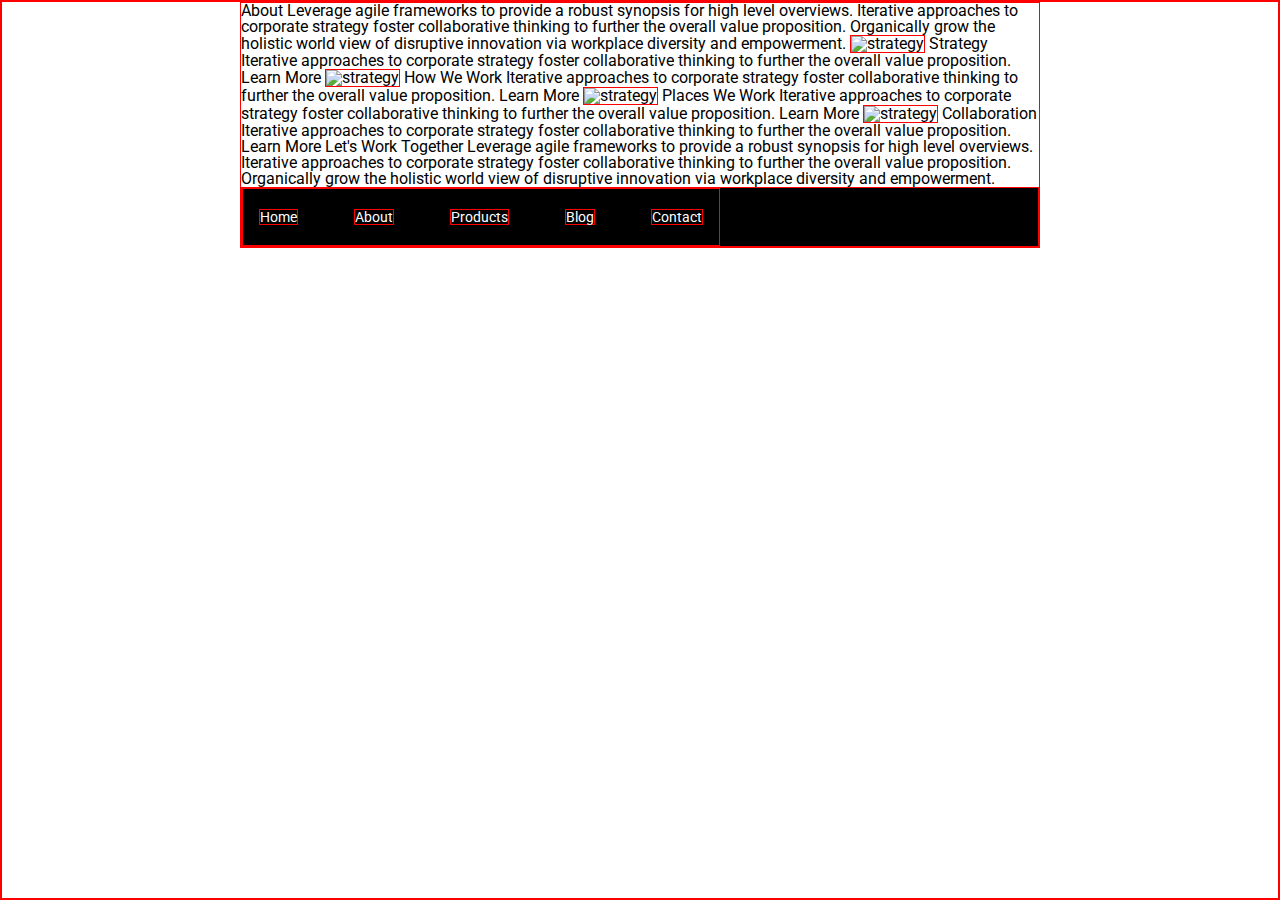
==== about.html @ f7fc308b "autoformat about.html" ====
<!doctype html>

<html lang="en">

<head>
  <meta charset="utf-8">

  <title>Sprint Challenge - About</title>

  <link href="https://fonts.googleapis.com/css?family=Roboto|Rubik" rel="stylesheet">
  <link rel="stylesheet" href="css/index.css">

</head>

<body>

  <div class="container about-page">

    About

    Leverage agile frameworks to provide a robust synopsis for high level overviews. Iterative approaches to corporate
    strategy foster collaborative thinking to further the overall value proposition. Organically grow the holistic world
    view of disruptive innovation via workplace diversity and empowerment.


    <img src="img/about-plan.png" alt="strategy">

    Strategy

    Iterative approaches to corporate strategy foster collaborative thinking to further the overall value proposition.

    Learn More



    <img src="img/about-working.png" alt="strategy">

    How We Work

    Iterative approaches to corporate strategy foster collaborative thinking to further the overall value proposition.

    Learn More



    <img src="img/about-office.png" alt="strategy">

    Places We Work

    Iterative approaches to corporate strategy foster collaborative thinking to further the overall value proposition.

    Learn More

    <img src="img/about-meeting.png" alt="strategy">

    Collaboration

    Iterative approaches to corporate strategy foster collaborative thinking to further the overall value proposition.

    Learn More

    Let's Work Together

    Leverage agile frameworks to provide a robust synopsis for high level overviews. Iterative approaches to corporate
    strategy foster collaborative thinking to further the overall value proposition. Organically grow the holistic world
    view of disruptive innovation via workplace diversity and empowerment.

    <footer>
      <nav>
        <a href="index.html">Home</a>
        <a href="#">About</a>
        <a href="#">Products</a>
        <a href="#">Blog</a>
        <a href="#">Contact</a>
      </nav>
    </footer>
  </div><!-- container -->
</body>

</html>
---- css/index.css ----
/* http://meyerweb.com/eric/tools/css/reset/ 
   v2.0 | 20110126
   License: none (public domain)
*/

html, body, div, span, applet, object, iframe,
h1, h2, h3, h4, h5, h6, p, blockquote, pre,
a, abbr, acronym, address, big, cite, code,
del, dfn, em, img, ins, kbd, q, s, samp,
small, strike, strong, sub, sup, tt, var,
b, u, i, center,
dl, dt, dd, ol, ul, li,
fieldset, form, label, legend,
table, caption, tbody, tfoot, thead, tr, th, td,
article, aside, canvas, details, embed, 
figure, figcaption, footer, header, hgroup, 
menu, nav, output, ruby, section, summary,
time, mark, audio, video {
	margin: 0;
	padding: 0;
	border: 0;
	font-size: 100%;
	font: inherit;
	vertical-align: baseline;
}
/* HTML5 display-role reset for older browsers */
article, aside, details, figcaption, figure, 
footer, header, hgroup, menu, nav, section {
	display: block;
}
body {
	line-height: 1;
}
ol, ul {
	list-style: none;
}
blockquote, q {
	quotes: none;
}
blockquote:before, blockquote:after,
q:before, q:after {
	content: '';
	content: none;
}
table {
	border-collapse: collapse;
	border-spacing: 0;
}

* {
    box-sizing: border-box;
    border: 1px solid red !important; /* debug style */
}

html, body {
    height: 100%;
    font-family: 'Roboto', sans-serif;
}

h1, h2, h3, h4, h5 {
    font-size: 18px;
    margin-bottom: 15px;
    font-family: 'Rubik', sans-serif;
}

p {
    line-height: 1.4;
}

.container {
    width: 800px;
    margin: 0 auto;
}

/* header styles */

.header-bar {
    display: flex;
    justify-content: space-between;
    margin: 4% 0;
}

.header-bar nav {
    display: flex;
    flex-grow: 1;
    justify-content: space-around;
    align-items: flex-end;
}

.header-bar nav a {
    text-decoration: none;
    color: black;
    font-size: 0.875rem;
}

.header-hero-img {
    height: 18vh;
    background-image: url("../img/jumbo.jpg");
    background-repeat: no-repeat;
    margin-bottom: 3%;
}

.top-content {
    display: flex;
    flex-wrap: wrap;
    justify-content: space-evenly;
    margin-bottom: 20px;
    border-bottom: 1px dashed black;
}

.top-content .text-container {
    width: 48%;
    padding: 0 1%;
    padding-bottom: 20px;  
}

.middle-content {
    margin-bottom: 20px;
    border-bottom: 1px dashed black;
}

.middle-content h2 {
    padding: 0 2%;
    margin-bottom: 0;
}

.middle-content .boxes {
    display: flex;
    flex-wrap: wrap;
    justify-content: space-evenly;
}

.middle-content .boxes .box {
    width: 12.5%;
    height: 100px;
    margin: 20px 2.5%;
    color: white;
    display: flex;
    align-items: center;
    justify-content: center;
}

/* box colors */
.box1 {
    background-color: teal;
}

.box2 {
    background-color: gold;
}

.box3 {
    background-color: cadetblue;
}

.box4 {
    background-color: coral;
}

.box5 {
    background-color: crimson;
}

.box6 {
    background-color: forestgreen;
}

.box7 {
    background-color: darkorchid;
}

.box8 {
    background-color: hotpink;
}

.box9 {
    background-color: indigo;
}

.box10 {
    background-color: dodgerblue;
}

.bottom-content {
    display: flex;
    margin: 0 2% 20px;
    justify-content: space-around;
}

.bottom-content .text-container {
    padding-right: 4%;
}

.bottom-content .text-container:last-child {
    padding-right: 0;
}

footer {
    width: 100%;
    background: black;
}

footer nav {
    width: 60%;
    display: flex;
    justify-content: space-between;
    align-items: center;
    padding: 20px 2%;
    font-size: 14px;
}

footer nav a {
    color: white;
    text-decoration: none;
}
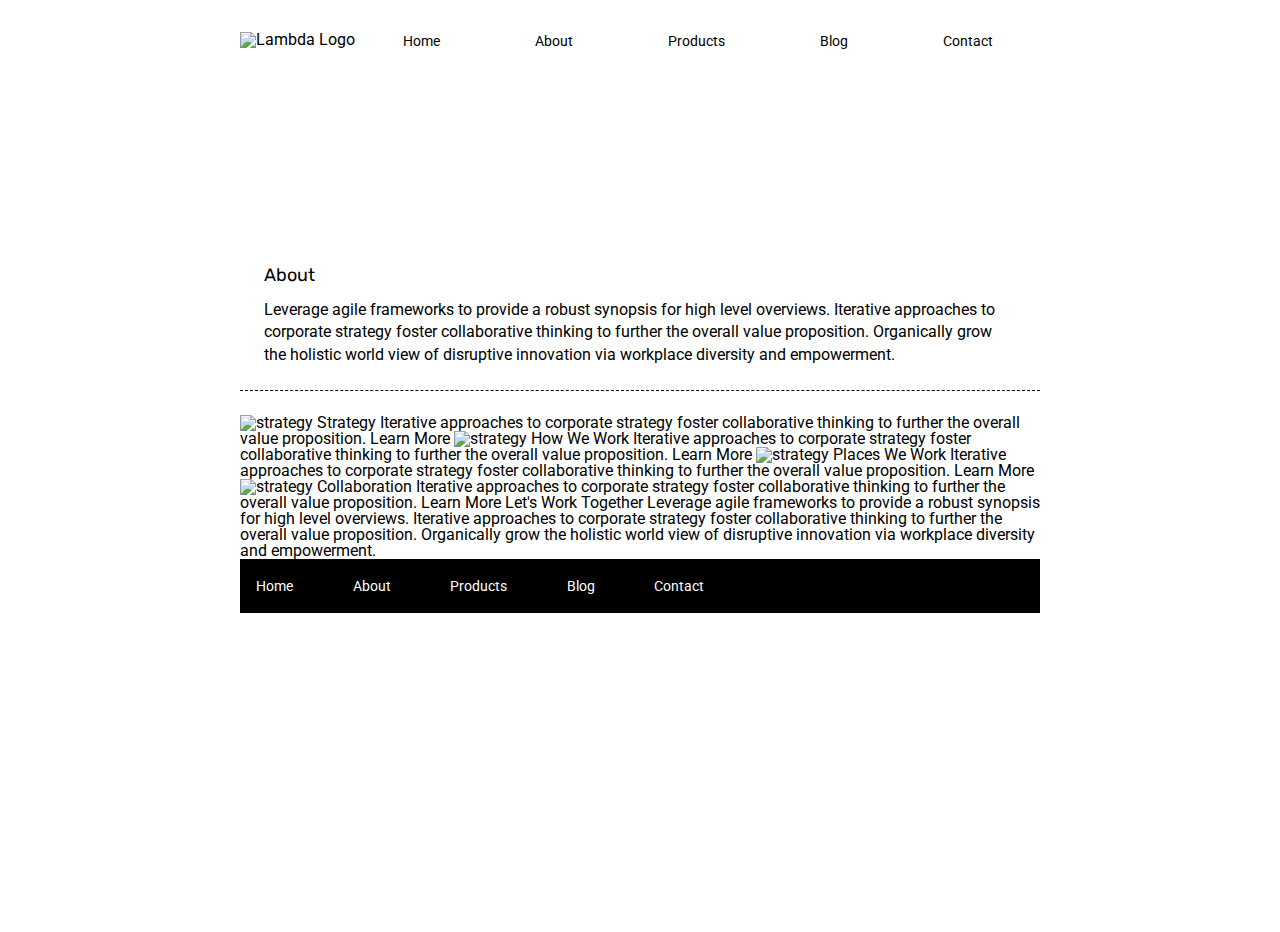
==== commit 8d2d64cf: "about.html: header and intro text" ====
--- a/about.html
+++ b/about.html
@@ -8,7 +8,7 @@
   <title>Sprint Challenge - About</title>
 
   <link href="https://fonts.googleapis.com/css?family=Roboto|Rubik" rel="stylesheet">
-  <link rel="stylesheet" href="css/index.css">
+  <link rel="stylesheet" href="css/about.css">
 
 </head>
 
@@ -16,11 +16,30 @@
 
   <div class="container about-page">
 
-    About
-
-    Leverage agile frameworks to provide a robust synopsis for high level overviews. Iterative approaches to corporate
-    strategy foster collaborative thinking to further the overall value proposition. Organically grow the holistic world
-    view of disruptive innovation via workplace diversity and empowerment.
+    <header>
+      <div class="header-bar">
+        <div class="header-img"><img src="img/lambda-black.png" alt="Lambda Logo"></div>
+        <nav>
+          <a href="index.html">Home</a>
+          <a href="about.html">About</a>
+          <a href="products.html">Products</a>
+          <a href="blog.html">Blog</a>
+          <a href="contact.html">Contact</a>
+        </nav>
+      </div>
+      <div class="header-hero-img">
+        <!-- background image -->
+      </div>
+    </header>
+    
+    <section class="intro-text">
+      <h1>About</h1>
+      <p>
+        Leverage agile frameworks to provide a robust synopsis for high level overviews. Iterative approaches to corporate
+        strategy foster collaborative thinking to further the overall value proposition. Organically grow the holistic world
+        view of disruptive innovation via workplace diversity and empowerment.
+      </p>
+    </section>
 
 
     <img src="img/about-plan.png" alt="strategy">
--- a/css/about.css
+++ b/css/about.css
@@ -0,0 +1,129 @@
+/* http://meyerweb.com/eric/tools/css/reset/ 
+   v2.0 | 20110126
+   License: none (public domain)
+*/
+
+html, body, div, span, applet, object, iframe,
+h1, h2, h3, h4, h5, h6, p, blockquote, pre,
+a, abbr, acronym, address, big, cite, code,
+del, dfn, em, img, ins, kbd, q, s, samp,
+small, strike, strong, sub, sup, tt, var,
+b, u, i, center,
+dl, dt, dd, ol, ul, li,
+fieldset, form, label, legend,
+table, caption, tbody, tfoot, thead, tr, th, td,
+article, aside, canvas, details, embed, 
+figure, figcaption, footer, header, hgroup, 
+menu, nav, output, ruby, section, summary,
+time, mark, audio, video {
+	margin: 0;
+	padding: 0;
+	border: 0;
+	font-size: 100%;
+	font: inherit;
+	vertical-align: baseline;
+}
+/* HTML5 display-role reset for older browsers */
+article, aside, details, figcaption, figure, 
+footer, header, hgroup, menu, nav, section {
+	display: block;
+}
+body {
+	line-height: 1;
+}
+ol, ul {
+	list-style: none;
+}
+blockquote, q {
+	quotes: none;
+}
+blockquote:before, blockquote:after,
+q:before, q:after {
+	content: '';
+	content: none;
+}
+table {
+	border-collapse: collapse;
+	border-spacing: 0;
+}
+
+* {
+    box-sizing: border-box;
+    /* border: 1px solid red !important; */
+}
+
+html, body {
+    height: 100%;
+    font-family: 'Roboto', sans-serif;
+}
+
+h1, h2, h3, h4, h5 {
+    font-size: 18px;
+    margin-bottom: 15px;
+    font-family: 'Rubik', sans-serif;
+}
+
+p {
+    line-height: 1.4;
+}
+
+.container {
+    width: 800px;
+    margin: 0 auto;
+}
+
+/* header styles */
+
+.header-bar {
+    display: flex;
+    justify-content: space-between;
+    margin: 4% 0;
+}
+
+.header-bar nav {
+    display: flex;
+    flex-grow: 1;
+    justify-content: space-around;
+    align-items: flex-end;
+}
+
+.header-bar nav a {
+    text-decoration: none;
+    color: black;
+    font-size: 0.875rem;
+}
+
+.header-hero-img {
+    height: 18vh;
+    background-image: url("../img/jumbo-about.png");
+    background-repeat: no-repeat;
+    margin-bottom: 3%;
+}
+
+.intro-text {
+    padding: 3%;
+    padding-top: 0;
+    border-bottom: 1px dashed black;
+    margin-bottom: 3%;
+}
+
+/* footer styles */
+
+footer {
+    width: 100%;
+    background: black;
+}
+
+footer nav {
+    width: 60%;
+    display: flex;
+    justify-content: space-between;
+    align-items: center;
+    padding: 20px 2%;
+    font-size: 14px;
+}
+
+footer nav a {
+    color: white;
+    text-decoration: none;
+}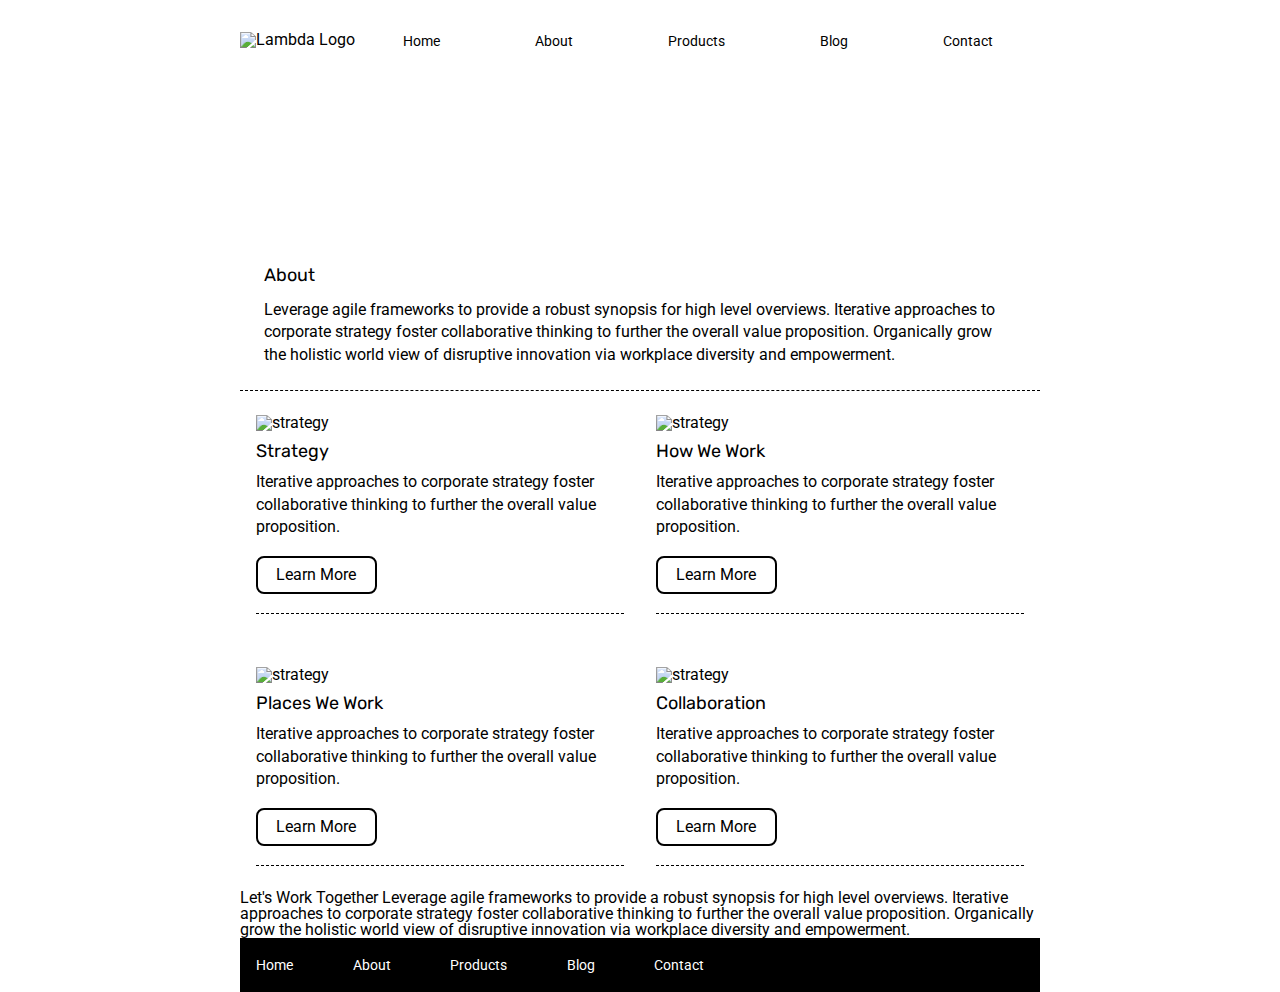
==== commit 1acb00dd: "about: card styles" ====
--- a/about.html
+++ b/about.html
@@ -42,41 +42,32 @@
     </section>
 
 
-    <img src="img/about-plan.png" alt="strategy">
-
-    Strategy
-
-    Iterative approaches to corporate strategy foster collaborative thinking to further the overall value proposition.
-
-    Learn More
-
-
-
-    <img src="img/about-working.png" alt="strategy">
-
-    How We Work
-
-    Iterative approaches to corporate strategy foster collaborative thinking to further the overall value proposition.
-
-    Learn More
-
-
-
-    <img src="img/about-office.png" alt="strategy">
-
-    Places We Work
-
-    Iterative approaches to corporate strategy foster collaborative thinking to further the overall value proposition.
-
-    Learn More
-
-    <img src="img/about-meeting.png" alt="strategy">
-
-    Collaboration
-
-    Iterative approaches to corporate strategy foster collaborative thinking to further the overall value proposition.
-
-    Learn More
+    <section class="cards">
+      <div class="img-card">
+        <img src="img/about-plan.png" alt="strategy">
+        <h2>Strategy</h2>
+        <p>Iterative approaches to corporate strategy foster collaborative thinking to further the overall value proposition.</p>
+        <div class="learn-btn"><a href="">Learn More</a></div>
+      </div>
+      <div class="img-card">
+        <img src="img/about-working.png" alt="strategy">
+        <h2>How We Work</h2>
+        <p>Iterative approaches to corporate strategy foster collaborative thinking to further the overall value proposition.</p>
+        <div class="learn-btn"><a href="">Learn More</a></div>
+      </div>
+      <div class="img-card">
+        <img src="img/about-office.png" alt="strategy">
+        <h2>Places We Work</h2>
+        <p>Iterative approaches to corporate strategy foster collaborative thinking to further the overall value proposition.</p>
+        <div class="learn-btn"><a href="">Learn More</a></div>
+      </div>
+      <div class="img-card">
+        <img src="img/about-meeting.png" alt="strategy">
+        <h2>Collaboration</h2>
+        <p>Iterative approaches to corporate strategy foster collaborative thinking to further the overall value proposition.</p>
+        <div class="learn-btn"><a href="">Learn More</a></div>
+      </div>
+    </section>
 
     Let's Work Together
 
--- a/css/about.css
+++ b/css/about.css
@@ -70,6 +70,7 @@
 .container {
     width: 800px;
     margin: 0 auto;
+    max-width: 100%;
 }
 
 /* header styles */
@@ -100,11 +101,55 @@
     margin-bottom: 3%;
 }
 
+/* intro styles */
+
 .intro-text {
     padding: 3%;
     padding-top: 0;
     border-bottom: 1px dashed black;
     margin-bottom: 3%;
+}
+
+/* card styles */
+
+.cards {
+    display: flex;
+    justify-content: space-around;
+    flex-wrap: wrap;
+    align-content: space-between;
+    row-gap: 1.8rem;
+}
+
+.img-card {
+    width: 46%;
+    border-bottom: 1px dashed black;
+    margin-bottom: 3%;
+}
+
+.img-card h2 {
+    margin: 3% 0;
+}
+
+.img-card img {
+    max-width: 100%;
+    object-fit: cover;
+}
+
+.img-card p {
+    margin-bottom: 3%;
+}
+
+.img-card .learn-btn {
+    padding-top: 5%;
+    padding-bottom: 8%;
+}
+
+.img-card .learn-btn a {
+    text-decoration: none;
+    color: black;
+    border: 2px solid black;
+    padding: 2% 5%;
+    border-radius: 0.5rem;
 }
 
 /* footer styles */
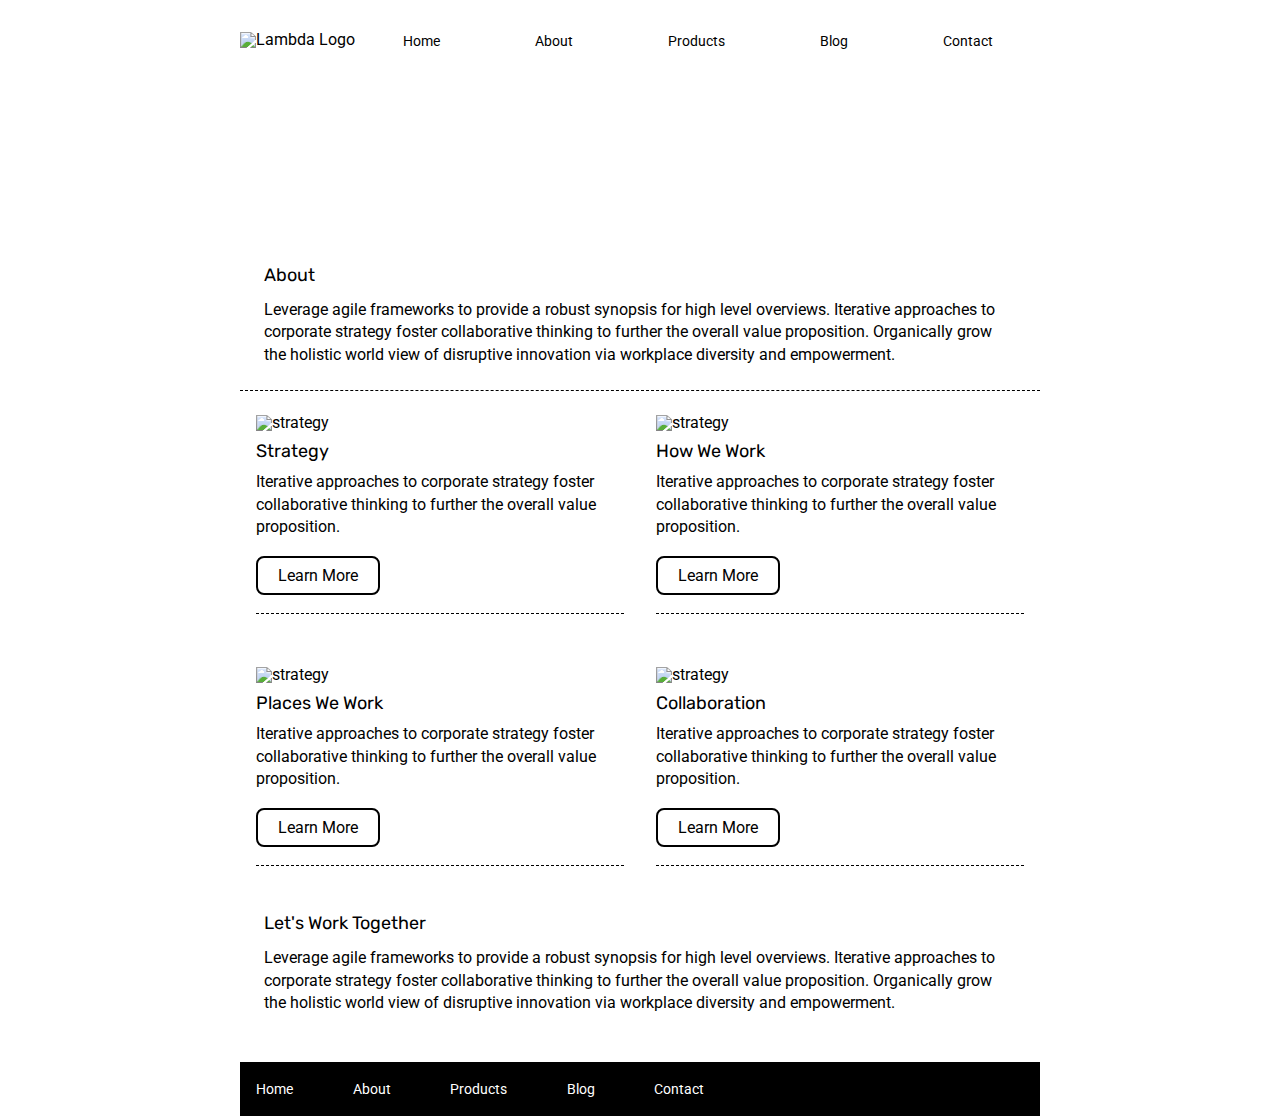
==== commit 4208da64: "about: conclusion text" ====
--- a/about.html
+++ b/about.html
@@ -31,12 +31,14 @@
         <!-- background image -->
       </div>
     </header>
-    
+
     <section class="intro-text">
       <h1>About</h1>
       <p>
-        Leverage agile frameworks to provide a robust synopsis for high level overviews. Iterative approaches to corporate
-        strategy foster collaborative thinking to further the overall value proposition. Organically grow the holistic world
+        Leverage agile frameworks to provide a robust synopsis for high level overviews. Iterative approaches to
+        corporate
+        strategy foster collaborative thinking to further the overall value proposition. Organically grow the holistic
+        world
         view of disruptive innovation via workplace diversity and empowerment.
       </p>
     </section>
@@ -46,35 +48,42 @@
       <div class="img-card">
         <img src="img/about-plan.png" alt="strategy">
         <h2>Strategy</h2>
-        <p>Iterative approaches to corporate strategy foster collaborative thinking to further the overall value proposition.</p>
+        <p>Iterative approaches to corporate strategy foster collaborative thinking to further the overall value
+          proposition.</p>
         <div class="learn-btn"><a href="">Learn More</a></div>
       </div>
       <div class="img-card">
         <img src="img/about-working.png" alt="strategy">
         <h2>How We Work</h2>
-        <p>Iterative approaches to corporate strategy foster collaborative thinking to further the overall value proposition.</p>
+        <p>Iterative approaches to corporate strategy foster collaborative thinking to further the overall value
+          proposition.</p>
         <div class="learn-btn"><a href="">Learn More</a></div>
       </div>
       <div class="img-card">
         <img src="img/about-office.png" alt="strategy">
         <h2>Places We Work</h2>
-        <p>Iterative approaches to corporate strategy foster collaborative thinking to further the overall value proposition.</p>
+        <p>Iterative approaches to corporate strategy foster collaborative thinking to further the overall value
+          proposition.</p>
         <div class="learn-btn"><a href="">Learn More</a></div>
       </div>
       <div class="img-card">
         <img src="img/about-meeting.png" alt="strategy">
         <h2>Collaboration</h2>
-        <p>Iterative approaches to corporate strategy foster collaborative thinking to further the overall value proposition.</p>
+        <p>Iterative approaches to corporate strategy foster collaborative thinking to further the overall value
+          proposition.</p>
         <div class="learn-btn"><a href="">Learn More</a></div>
       </div>
     </section>
+    <section class="conclusion-text">
+      <h2>Let's Work Together</h2>
 
-    Let's Work Together
-
-    Leverage agile frameworks to provide a robust synopsis for high level overviews. Iterative approaches to corporate
-    strategy foster collaborative thinking to further the overall value proposition. Organically grow the holistic world
-    view of disruptive innovation via workplace diversity and empowerment.
-
+      <p>
+        Leverage agile frameworks to provide a robust synopsis for high level overviews. Iterative approaches to corporate
+        strategy foster collaborative thinking to further the overall value proposition. Organically grow the holistic
+        world
+        view of disruptive innovation via workplace diversity and empowerment.
+      </p>
+    </section>
     <footer>
       <nav>
         <a href="index.html">Home</a>
--- a/css/about.css
+++ b/css/about.css
@@ -101,13 +101,18 @@
     margin-bottom: 3%;
 }
 
-/* intro styles */
+/* intro and conclusion styles */
 
-.intro-text {
+.intro-text, .conclusion-text {
     padding: 3%;
     padding-top: 0;
     border-bottom: 1px dashed black;
     margin-bottom: 3%;
+}
+
+.conclusion-text {
+    margin-top: 3%;
+    border: none;
 }
 
 /* card styles */
@@ -148,7 +153,7 @@
     text-decoration: none;
     color: black;
     border: 2px solid black;
-    padding: 2% 5%;
+    padding: 2.2% 5.5%;
     border-radius: 0.5rem;
 }
 
